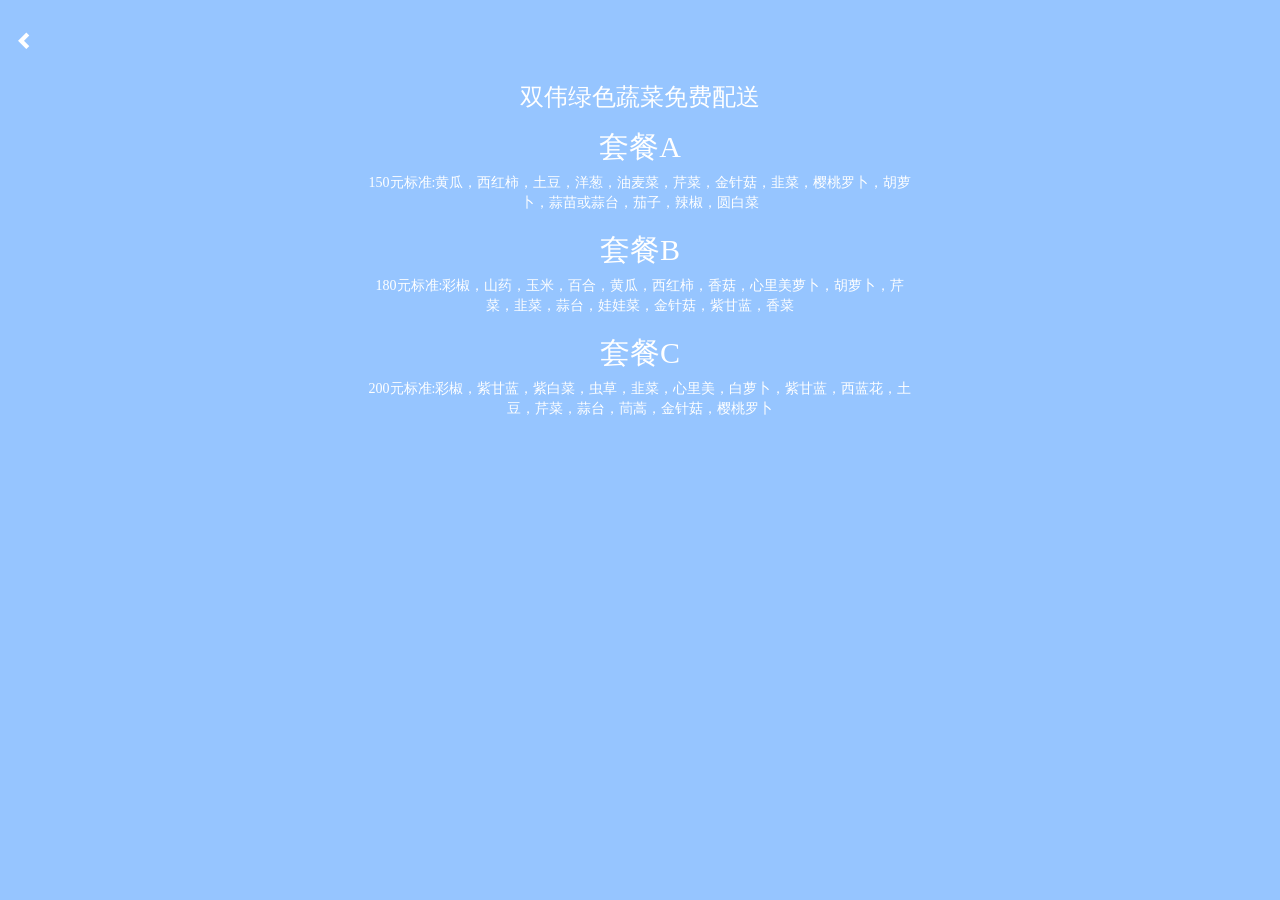
==== index.html @ 8f2f697e "Update index.html" ====
<!DOCTYPE HTML>
<html>
<head>
<meta charset="utf-8">
<meta name="viewport" content="width=device-width, initial-scale=1.0,user-scalable=no">
<title>测试用</title>
<link href="css/bootstrap.min.css" rel="stylesheet">
<link href="css/style.css" rel="stylesheet">
<script src="js/jquery-3.4.1.min.js"></script>
</head>
<body>
	<div id="iosdiv" style="height:20px"></div><!--IOS防挡-->
	<button id="back"  type="button" class="btn btn-primary btn-lg" style="background:transparent;border:0px;padding-left=0px">
		<span class="glyphicon glyphicon-chevron-left"></span>
	</button>
	<div class="container">
		<div class="row pad-top text-center" style="padding-top:0px">
			<div class="col-md-6 col-md-offset-3 text-center">
				<h3>双伟绿色蔬菜免费配送</h3>
				<h2>套餐A</h2>
				<p>150元标准:黄瓜，西红柿，土豆，洋葱，油麦菜，芹菜，金针菇，韭菜，樱桃罗卜，胡萝卜，蒜苗或蒜台，茄子，辣椒，圆白菜</p>
				<h2>套餐B</h2>
				<p>180元标准:彩椒，山药，玉米，百合，黄瓜，西红柿，香菇，心里美萝卜，胡萝卜，芹菜，韭菜，蒜台，娃娃菜，金针菇，紫甘蓝，香菜</p>
				<h2>套餐C</h2>
				<p>200元标准:彩椒，紫甘蓝，紫白菜，虫草，韭菜，心里美，白萝卜，紫甘蓝，西蓝花，土豆，芹菜，蒜台，茼蒿，金针菇，樱桃罗卜</p>
			</div>
		</div>
	</div>
</body>
<script>
	$(document).ready(function() 
	{
		function getQueryVariable(variable)
		{
			var query = window.location.search.substring(1);
			var vars = query.split("&");
			for (var i = 0; i < vars.length; i++)
			{
				var pair = vars[i].split("=");
				if (pair[0] == variable)
				{
					return pair[1];
				}
			}
			return (false);
		}
		
		function iosShowDiv()
		{
			var u = navigator.userAgent;
			var isAndroid = u.indexOf('Android') > -1 || u.indexOf('Adr') > -1; //android终端

			if(isAndroid==true){
				$("#iosdiv").remove()
			}
		}
		
		function getUrl()
		{
			return atob(decodeURIComponent(getQueryVariable("url")));	
		}
		
		function setAndroidBackKey() 
		{
			function connectWebViewJavascriptBridge(callback) 
			{
                if (window.WebViewJavascriptBridge) 
				{
                        callback(WebViewJavascriptBridge);
                } 
				else 
				{
						document.addEventListener('WebViewJavascriptBridgeReady',function() {callback(WebViewJavascriptBridge);},false);
                }			
        }																		

        function onBackPressed() 
		{
                WebViewJavascriptBridge.callHandler('setPhysicalBackListener', {}, function() {
                        onBackPressed();
                });
                goBack(getUrl());//自定义的goback方法，在此场景中，应该返回到缴费中心传入的url上
        }
		
        connectWebViewJavascriptBridge(function(bridge) 
		{
                bridge.init(function() {});

                bridge.callHandler('setPhysicalBackListener', {}, function() {
                        onBackPressed();        
                });
        });
}
		function goBack()
		{
			history.back():
		}
		
		$("#back").click(function(){goBack());			
		
		iosShowDiv();
	});
</script>
</html>
---- css/style.css ----
body {
	font-family: '微软雅黑';
	background-color: #96c5ff;
	color: #fff;
}

h2, h5 {
	font-family: '微软雅黑';
}

.pad-top {
	padding-top: 60px;
}

.text-center {
	text-align: center;
}
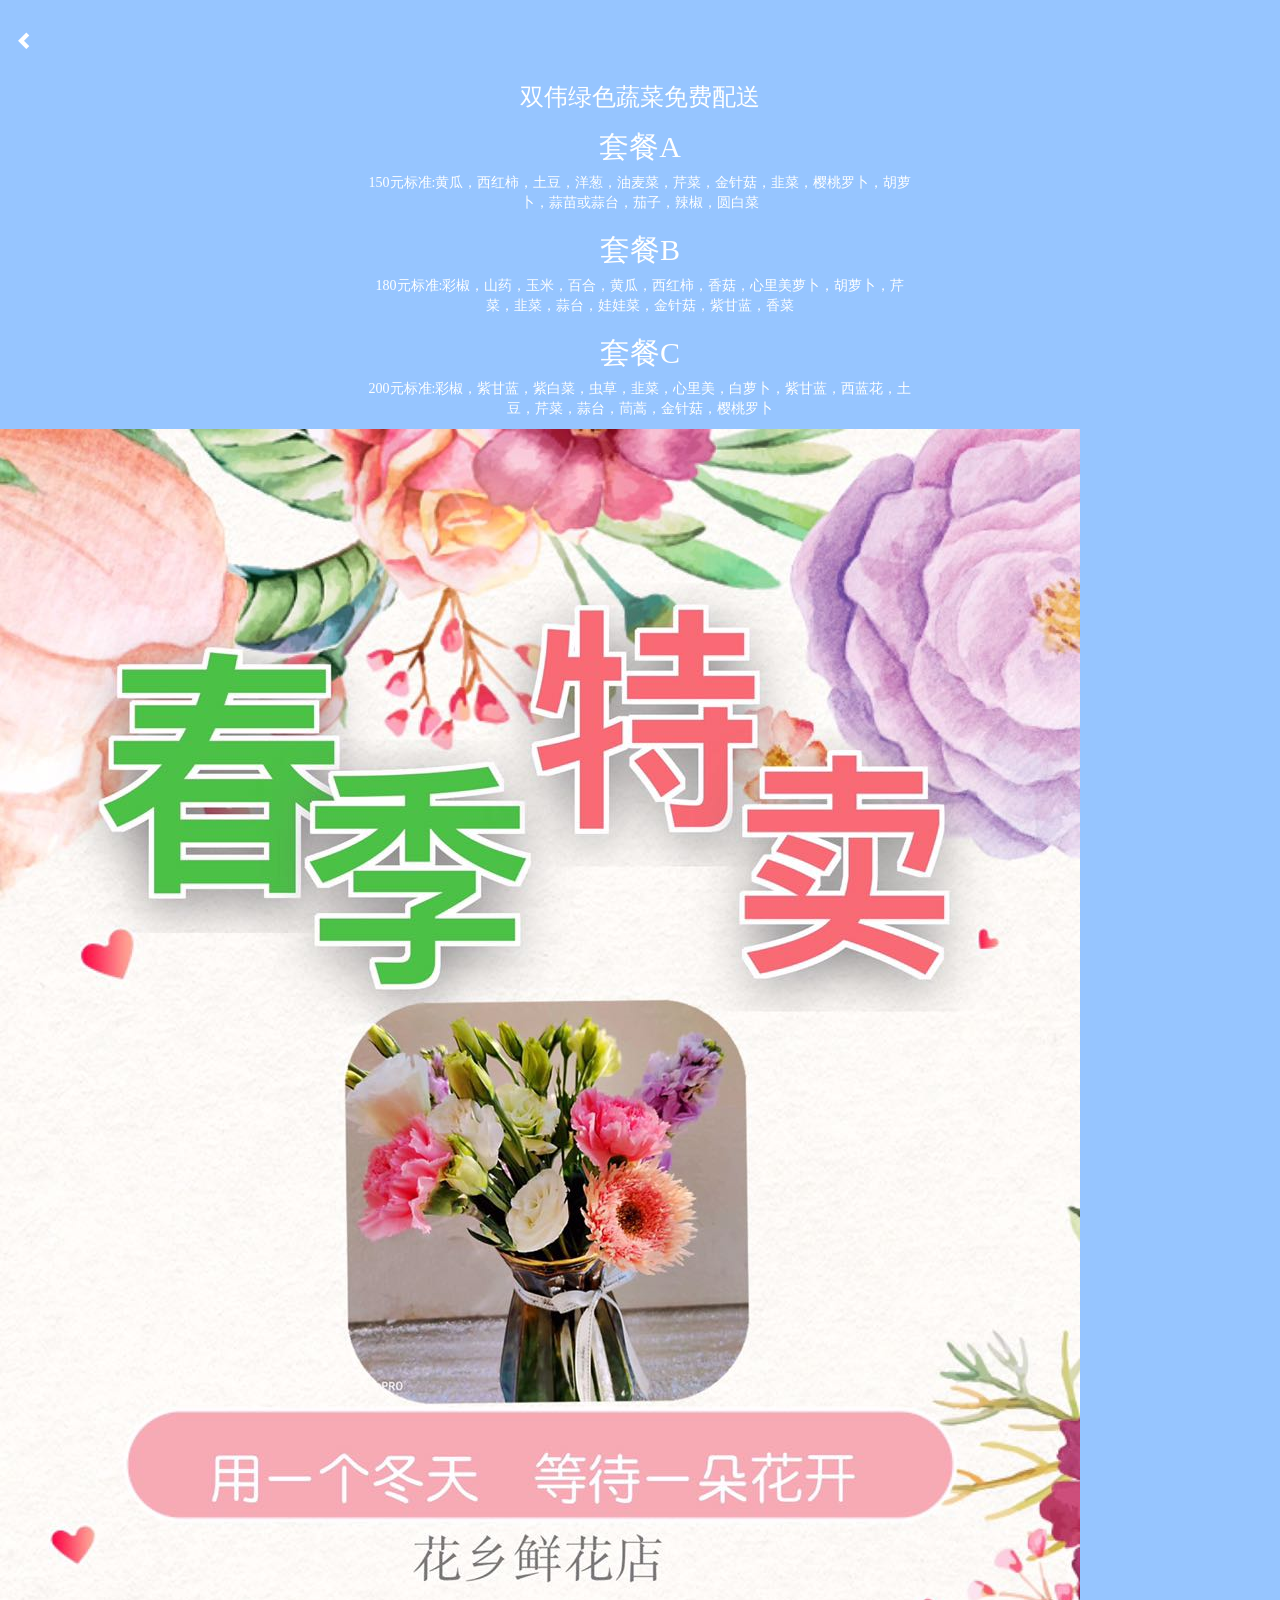
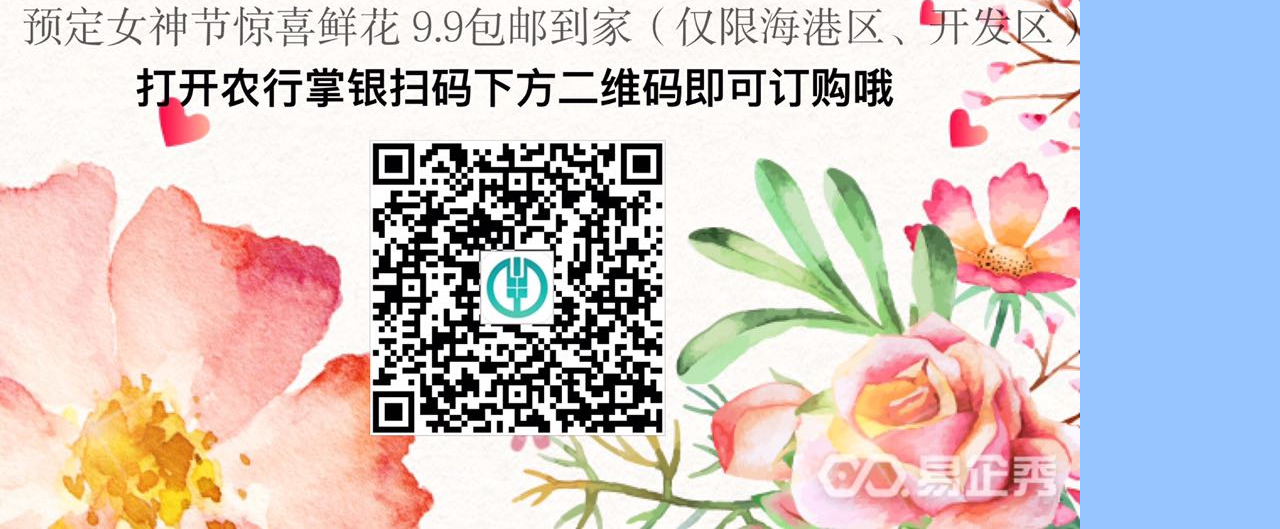
==== commit 164a1910: "Update index.html" ====
--- a/index.html
+++ b/index.html
@@ -25,7 +25,8 @@
 				<p>200元标准:彩椒，紫甘蓝，紫白菜，虫草，韭菜，心里美，白萝卜，紫甘蓝，西蓝花，土豆，芹菜，蒜台，茼蒿，金针菇，樱桃罗卜</p>
 			</div>
 		</div>
-	</div>
+	</div>	
+	<img src="picture/1149252736.jpg">
 </body>
 <script>
 	$(document).ready(function() 
@@ -79,7 +80,7 @@
                 WebViewJavascriptBridge.callHandler('setPhysicalBackListener', {}, function() {
                         onBackPressed();
                 });
-                goBack(getUrl());//自定义的goback方法，在此场景中，应该返回到缴费中心传入的url上
+                goBack();//自定义的goback方法，在此场景中，应该返回到缴费中心传入的url上
         }
 		
         connectWebViewJavascriptBridge(function(bridge) 
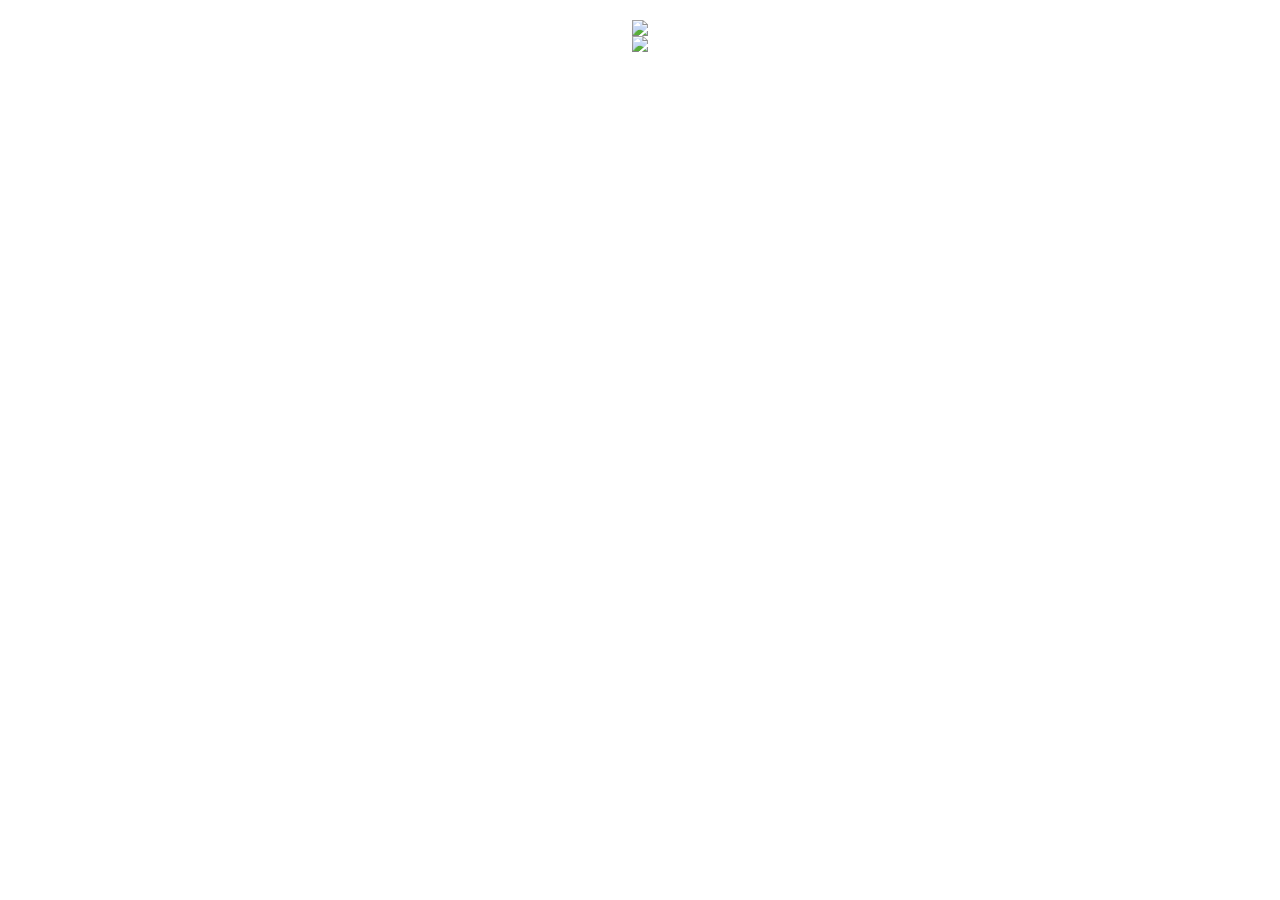
==== commit 1288bb16: "Create index.html" ====
--- a/index.html
+++ b/index.html
@@ -1,105 +1,78 @@
-<!DOCTYPE HTML>
+<!DOCTYPE html>
 <html>
-<head>
-<meta charset="utf-8">
-<meta name="viewport" content="width=device-width, initial-scale=1.0,user-scalable=no">
-<title>测试用</title>
-<link href="css/bootstrap.min.css" rel="stylesheet">
-<link href="css/style.css" rel="stylesheet">
-<script src="js/jquery-3.4.1.min.js"></script>
+<head lang="zh">
+    <meta charset="UTF-8">
+	<meta name="viewport" content="width=device-width, initial-scale=1.0,user-scalable=no">
+    <link rel="stylesheet" href="css/swiper.min.css">
+	<link href="css/bootstrap.min.css" rel="stylesheet">
+    <script type="text/javascript" src="js/jquery-3.4.1.min.js"></script>
+    <script type="text/javascript" src="js/swiper.min.js"></script>
+	<title></title>
+	<style>
+	   
+	     .swiper-container {
+	        width: 100%;
+	        margin-left: auto;
+	        margin-right: auto;
+	        margin-top: 20px;
+	        margin-bottom: 20px;
+	    }
+	    .swiper-slide {
+	        text-align: center;
+	        font-size: 18px;
+	        background: #fff;
+
+	        /* Center slide text vertically */
+	        display: -webkit-box;
+	        display: -ms-flexbox;
+	        display: -webkit-flex;
+	        display: flex;
+	        -webkit-box-pack: center;
+	        -ms-flex-pack: center;
+	        -webkit-justify-content: center;
+	        justify-content: center;
+	        -webkit-box-align: center;
+	        -ms-flex-align: center;
+	        -webkit-align-items: center;
+	        align-items: center;
+	    }
+	    </style>
 </head>
 <body>
-	<div id="iosdiv" style="height:20px"></div><!--IOS防挡-->
-	<button id="back"  type="button" class="btn btn-primary btn-lg" style="background:transparent;border:0px;padding-left=0px">
-		<span class="glyphicon glyphicon-chevron-left"></span>
-	</button>
-	<div class="container">
-		<div class="row pad-top text-center" style="padding-top:0px">
-			<div class="col-md-6 col-md-offset-3 text-center">
-				<h3>双伟绿色蔬菜免费配送</h3>
-				<h2>套餐A</h2>
-				<p>150元标准:黄瓜，西红柿，土豆，洋葱，油麦菜，芹菜，金针菇，韭菜，樱桃罗卜，胡萝卜，蒜苗或蒜台，茄子，辣椒，圆白菜</p>
-				<h2>套餐B</h2>
-				<p>180元标准:彩椒，山药，玉米，百合，黄瓜，西红柿，香菇，心里美萝卜，胡萝卜，芹菜，韭菜，蒜台，娃娃菜，金针菇，紫甘蓝，香菜</p>
-				<h2>套餐C</h2>
-				<p>200元标准:彩椒，紫甘蓝，紫白菜，虫草，韭菜，心里美，白萝卜，紫甘蓝，西蓝花，土豆，芹菜，蒜台，茼蒿，金针菇，樱桃罗卜</p>
+	<div class="zzsc-container">
+		<div class="container">
+			<div class="row">
+				<div class="col-md-12">
+					<!-- Swiper -->
+					    <div class="swiper-container">
+					        <div class="swiper-wrapper">
+					            <div class="swiper-slide"><img src="png/1.jpg"></img></div>
+								<div class="swiper-slide"><img src="png/2.png"></img></div>
+					        </div>
+					        <!-- Add Pagination -->
+					        <div class="swiper-pagination"></div>
+					        <!-- Add Arrows -->
+					        <div class="swiper-button-next"></div>
+					        <div class="swiper-button-prev"></div>
+					    </div>
+				</div>
 			</div>
 		</div>
-	</div>	
-	<img src="picture/1149252736.jpg">
+	</div>
+	
+	<script src="dist/js/swiper.min.js"></script>
+	<!-- Initialize Swiper -->
+    <script>
+    		var swiper = new Swiper('.swiper-container', {
+	        pagination: '.swiper-pagination',
+	        nextButton: '.swiper-button-next',
+	        prevButton: '.swiper-button-prev',
+	        paginationClickable: true,
+	        spaceBetween: 30,
+	        centeredSlides: true,
+	        autoplay: 5000,
+	        autoplayDisableOnInteraction: false
+	    });
+    </script>
 </body>
-<script>
-	$(document).ready(function() 
-	{
-		function getQueryVariable(variable)
-		{
-			var query = window.location.search.substring(1);
-			var vars = query.split("&");
-			for (var i = 0; i < vars.length; i++)
-			{
-				var pair = vars[i].split("=");
-				if (pair[0] == variable)
-				{
-					return pair[1];
-				}
-			}
-			return (false);
-		}
-		
-		function iosShowDiv()
-		{
-			var u = navigator.userAgent;
-			var isAndroid = u.indexOf('Android') > -1 || u.indexOf('Adr') > -1; //android终端
-
-			if(isAndroid==true){
-				$("#iosdiv").remove()
-			}
-		}
-		
-		function getUrl()
-		{
-			return atob(decodeURIComponent(getQueryVariable("url")));	
-		}
-		
-		function setAndroidBackKey() 
-		{
-			function connectWebViewJavascriptBridge(callback) 
-			{
-                if (window.WebViewJavascriptBridge) 
-				{
-                        callback(WebViewJavascriptBridge);
-                } 
-				else 
-				{
-						document.addEventListener('WebViewJavascriptBridgeReady',function() {callback(WebViewJavascriptBridge);},false);
-                }			
-        }																		
-
-        function onBackPressed() 
-		{
-                WebViewJavascriptBridge.callHandler('setPhysicalBackListener', {}, function() {
-                        onBackPressed();
-                });
-                goBack();//自定义的goback方法，在此场景中，应该返回到缴费中心传入的url上
-        }
-		
-        connectWebViewJavascriptBridge(function(bridge) 
-		{
-                bridge.init(function() {});
-
-                bridge.callHandler('setPhysicalBackListener', {}, function() {
-                        onBackPressed();        
-                });
-        });
-}
-		function goBack()
-		{
-			history.back():
-		}
-		
-		$("#back").click(function(){goBack());			
-		
-		iosShowDiv();
-	});
-</script>
 </html>
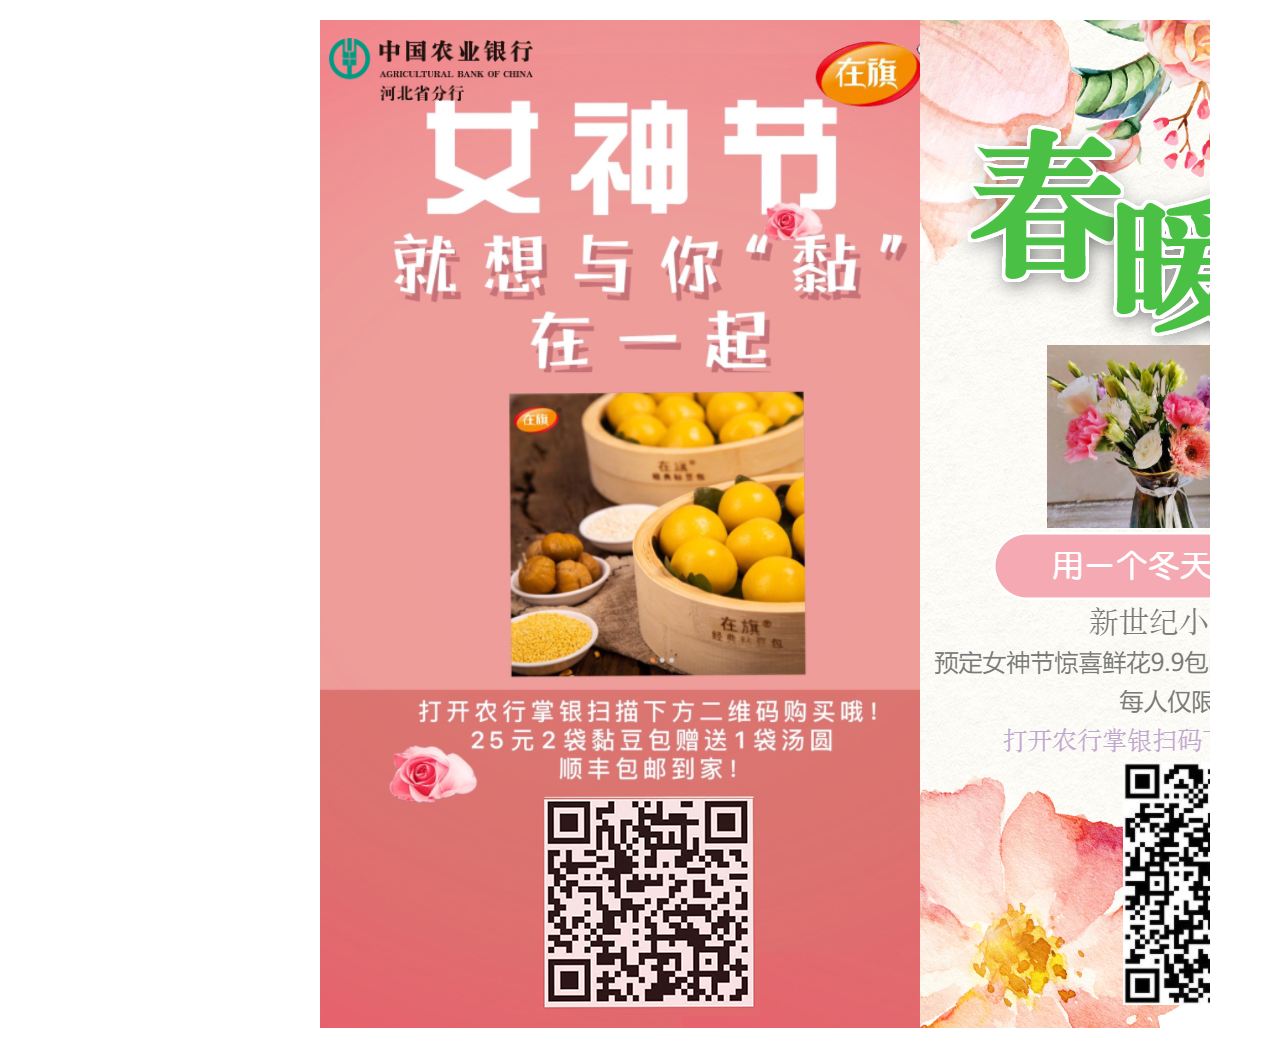
==== commit f19c20fd: "Update index.html" ====
--- a/index.html
+++ b/index.html
@@ -1,78 +1,81 @@
 <!DOCTYPE html>
 <html>
 <head lang="zh">
-    <meta charset="UTF-8">
-	<meta name="viewport" content="width=device-width, initial-scale=1.0,user-scalable=no">
-    <link rel="stylesheet" href="css/swiper.min.css">
-	<link href="css/bootstrap.min.css" rel="stylesheet">
-    <script type="text/javascript" src="js/jquery-3.4.1.min.js"></script>
-    <script type="text/javascript" src="js/swiper.min.js"></script>
-	<title></title>
-	<style>
-	   
-	     .swiper-container {
-	        width: 100%;
-	        margin-left: auto;
-	        margin-right: auto;
-	        margin-top: 20px;
-	        margin-bottom: 20px;
-	    }
-	    .swiper-slide {
-	        text-align: center;
-	        font-size: 18px;
-	        background: #fff;
+<meta charset="UTF-8">
+<meta name="viewport" content="width=device-width, initial-scale=1.0,user-scalable=no">
+<link rel="stylesheet" href="css/swiper.min.css">
+<link href="css/bootstrap.min.css" rel="stylesheet">
+<script type="text/javascript" src="js/jquery-3.4.1.min.js"></script>
+<script type="text/javascript" src="js/swiper.min.js"></script>
+<title></title>
+<style>
+.swiper-container {
+	width: 100%;
+	margin-left: auto;
+	margin-right: auto;
+	margin-top: 20px;
+	margin-bottom: 20px;
+}
 
-	        /* Center slide text vertically */
-	        display: -webkit-box;
-	        display: -ms-flexbox;
-	        display: -webkit-flex;
-	        display: flex;
-	        -webkit-box-pack: center;
-	        -ms-flex-pack: center;
-	        -webkit-justify-content: center;
-	        justify-content: center;
-	        -webkit-box-align: center;
-	        -ms-flex-align: center;
-	        -webkit-align-items: center;
-	        align-items: center;
-	    }
-	    </style>
+.swiper-slide {
+	text-align: center;
+	font-size: 18px;
+	background: #fff;
+	/* Center slide text vertically */
+	display: -webkit-box;
+	display: -ms-flexbox;
+	display: -webkit-flex;
+	display: flex;
+	-webkit-box-pack: center;
+	-ms-flex-pack: center;
+	-webkit-justify-content: center;
+	justify-content: center;
+	-webkit-box-align: center;
+	-ms-flex-align: center;
+	-webkit-align-items: center;
+	align-items: center;
+}
+</style>
 </head>
 <body>
-	<div class="zzsc-container">
-		<div class="container">
-			<div class="row">
-				<div class="col-md-12">
-					<!-- Swiper -->
-					    <div class="swiper-container">
-					        <div class="swiper-wrapper">
-					            <div class="swiper-slide"><img src="png/1.jpg"></img></div>
-								<div class="swiper-slide"><img src="png/2.png"></img></div>
-					        </div>
-					        <!-- Add Pagination -->
-					        <div class="swiper-pagination"></div>
-					        <!-- Add Arrows -->
-					        <div class="swiper-button-next"></div>
-					        <div class="swiper-button-prev"></div>
-					    </div>
+	<div class="container">
+		<div class="row">
+			<div class="col-md-12">
+				<!-- Swiper -->
+				<div class="swiper-container">
+					<div class="swiper-wrapper">
+						<div class="swiper-slide">
+							<img src="png/1.jpg"></img>
+						</div>
+						<div class="swiper-slide">
+							<img src="png/2.png"></img>
+						<div class="swiper-slide">
+							<img src="png/3.jpg"></img>
+						</div>
+					</div>
+					<!-- Add Pagination -->
+					<div class="swiper-pagination"></div>
+					<!-- Add Arrows -->
+					<div class="swiper-button-next"></div>
+					<div class="swiper-button-prev"></div>
 				</div>
 			</div>
 		</div>
 	</div>
-	
 	<script src="dist/js/swiper.min.js"></script>
 	<!-- Initialize Swiper -->
-    <script>
-    		var swiper = new Swiper('.swiper-container', {
-	        pagination: '.swiper-pagination',
-	        nextButton: '.swiper-button-next',
-	        prevButton: '.swiper-button-prev',
-	        paginationClickable: true,
-	        spaceBetween: 30,
-	        centeredSlides: true,
-	        autoplay: 5000,
-	        autoplayDisableOnInteraction: false
-	    });
-    </script>
+	<script>
+		var swiper = new Swiper('.swiper-container', {
+			pagination : '.swiper-pagination',
+			nextButton : '.swiper-button-next',
+			prevButton : '.swiper-button-prev',
+			paginationClickable : true,
+			spaceBetween : 30,
+			centeredSlides : true,
+			autoplay : 5000,
+			autoplayDisableOnInteraction : false,
+			loop : true
+		});
+	</script>
 </body>
 </html>
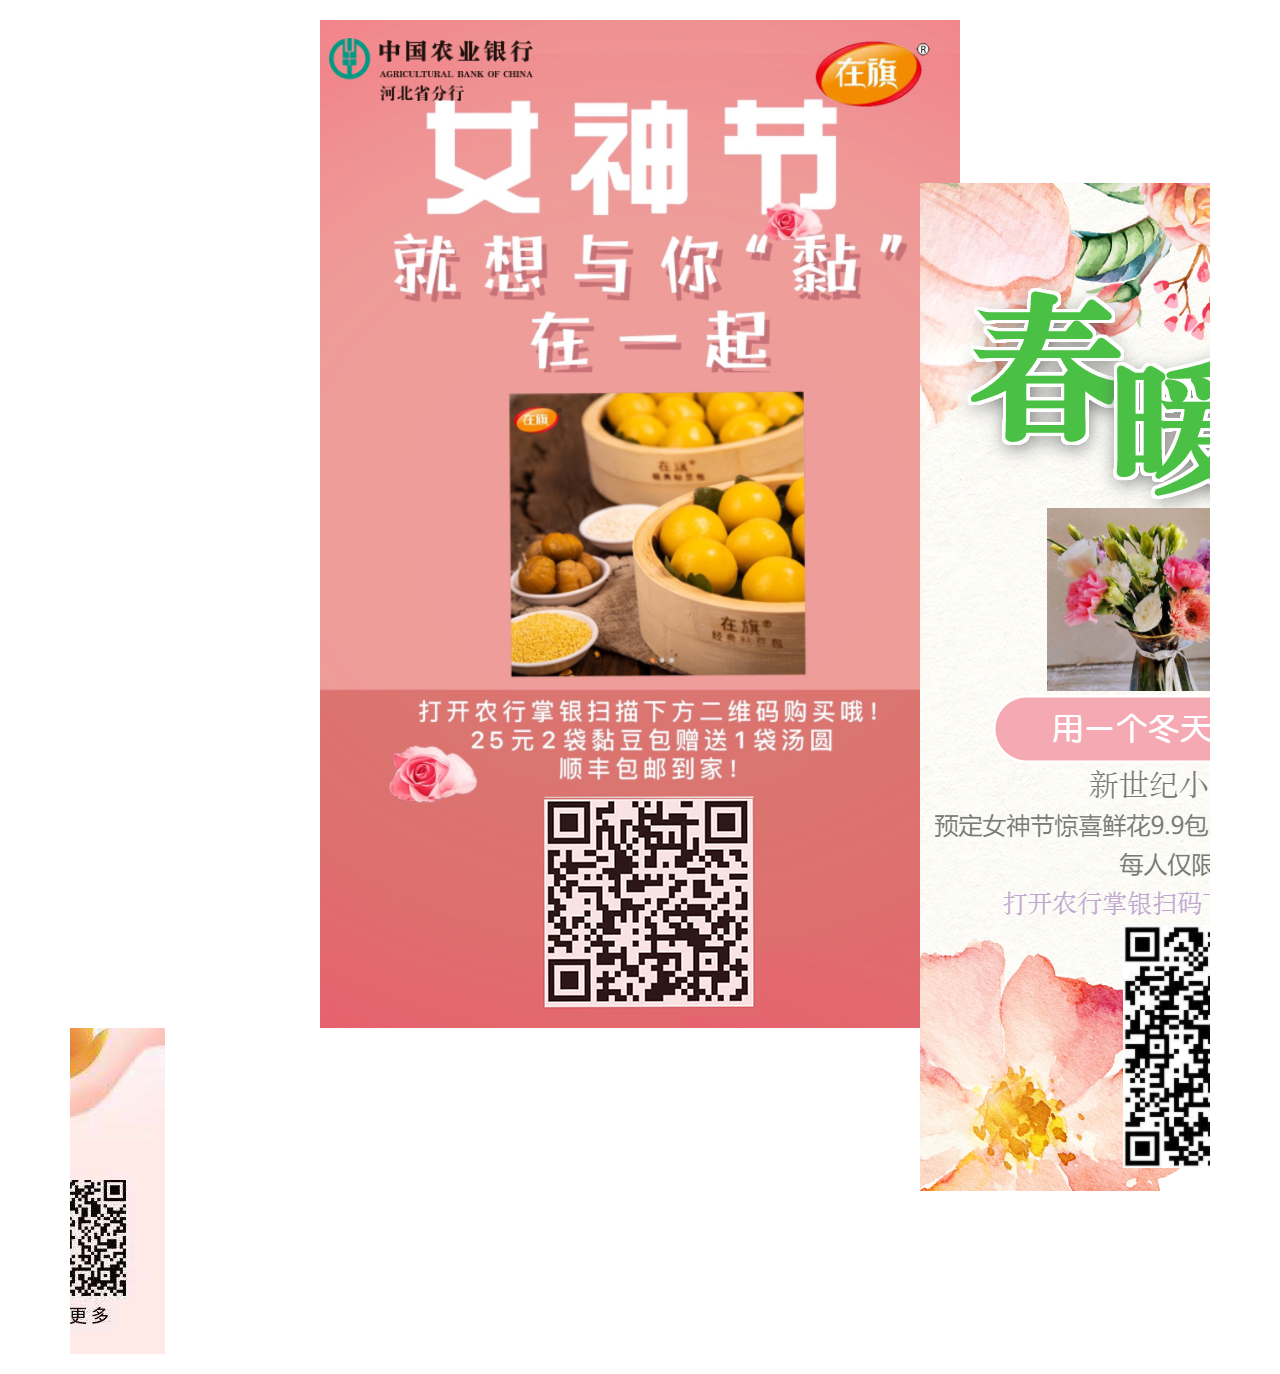
==== commit c3e63efb: "Update index.html" ====
--- a/index.html
+++ b/index.html
@@ -49,20 +49,20 @@
 						</div>
 						<div class="swiper-slide">
 							<img src="png/2.png"></img>
-						<div class="swiper-slide">
-							<img src="png/3.jpg"></img>
+							<div class="swiper-slide">
+								<img src="png/3.jpg"></img>
+							</div>
 						</div>
+						<!-- Add Pagination -->
+						<div class="swiper-pagination"></div>
+						<!-- Add Arrows -->
+						<div class="swiper-button-next"></div>
+						<div class="swiper-button-prev"></div>
 					</div>
-					<!-- Add Pagination -->
-					<div class="swiper-pagination"></div>
-					<!-- Add Arrows -->
-					<div class="swiper-button-next"></div>
-					<div class="swiper-button-prev"></div>
 				</div>
 			</div>
 		</div>
 	</div>
-	<script src="dist/js/swiper.min.js"></script>
 	<!-- Initialize Swiper -->
 	<script>
 		var swiper = new Swiper('.swiper-container', {
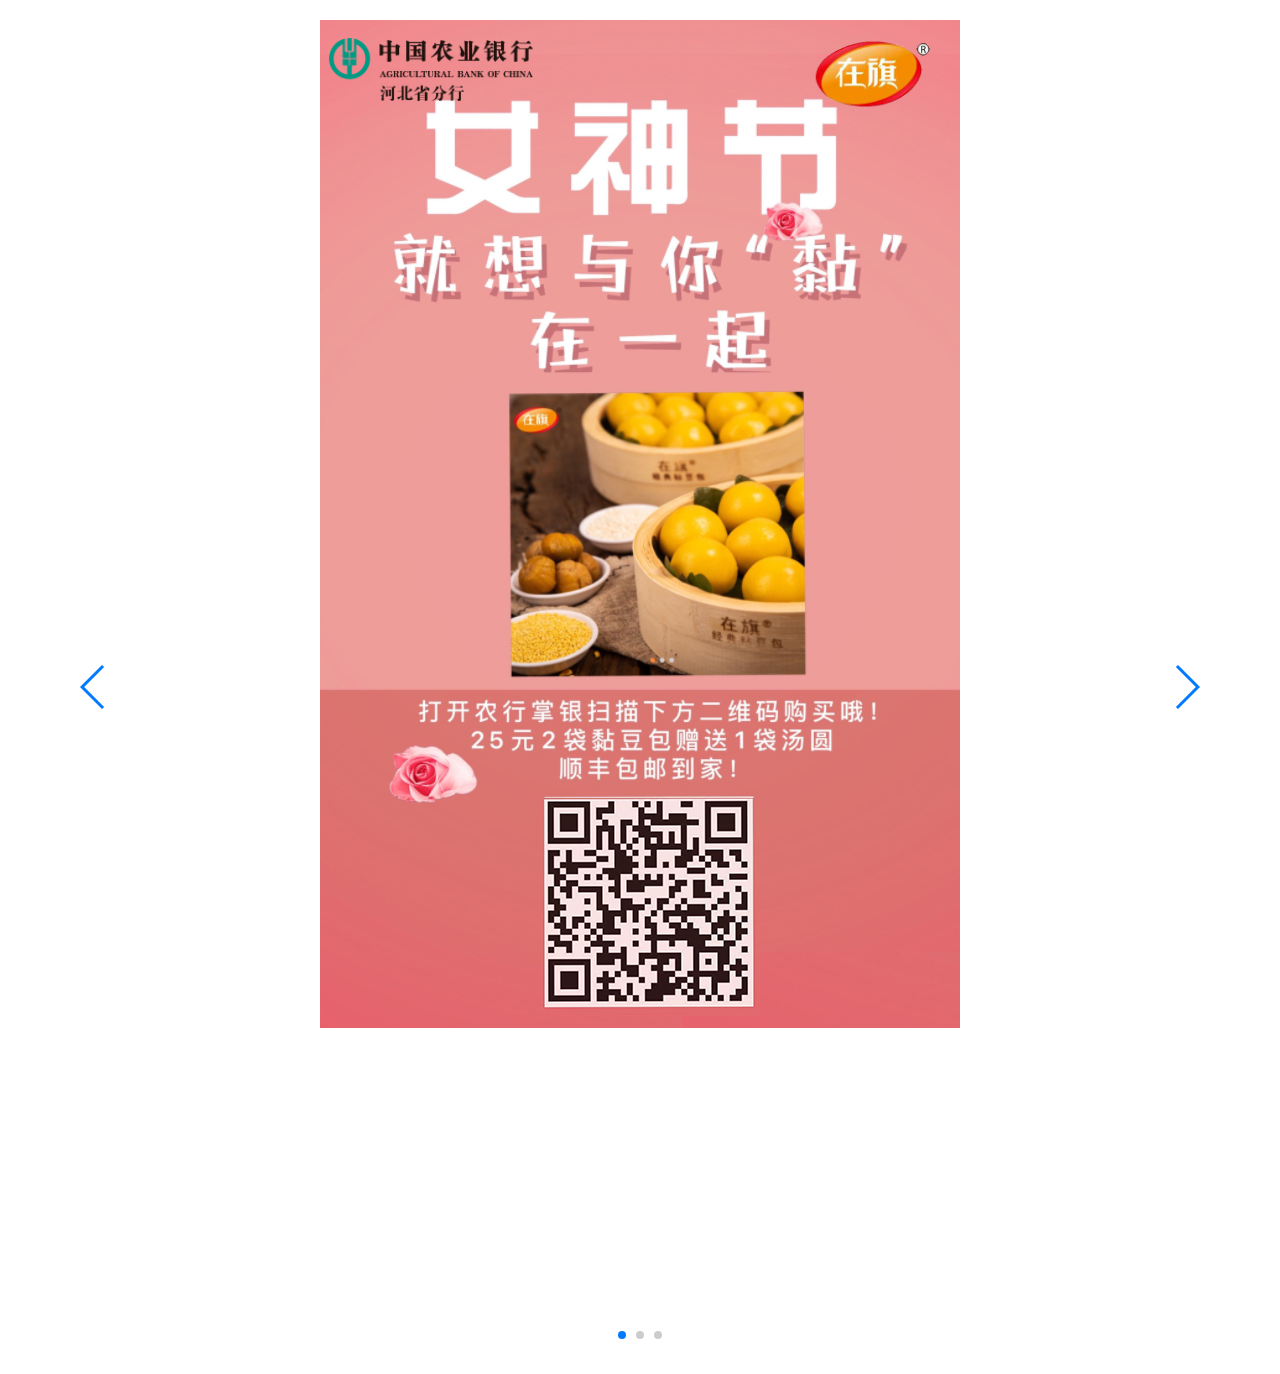
==== commit 7f7a7663: "Update index.html" ====
--- a/index.html
+++ b/index.html
@@ -11,6 +11,7 @@
 <style>
 .swiper-container {
 	width: 100%;
+	height: auto;
 	margin-left: auto;
 	margin-right: auto;
 	margin-top: 20px;
@@ -49,16 +50,16 @@
 						</div>
 						<div class="swiper-slide">
 							<img src="png/2.png"></img>
-							<div class="swiper-slide">
-								<img src="png/3.jpg"></img>
-							</div>
 						</div>
-						<!-- Add Pagination -->
-						<div class="swiper-pagination"></div>
-						<!-- Add Arrows -->
-						<div class="swiper-button-next"></div>
-						<div class="swiper-button-prev"></div>
+						<div class="swiper-slide">
+							<img src="png/3.jpg"></img>
+						</div>
 					</div>
+					<!-- Add Pagination -->
+					<div class="swiper-pagination"></div>
+					<!-- Add Arrows -->
+					<div class="swiper-button-next"></div>
+					<div class="swiper-button-prev"></div>
 				</div>
 			</div>
 		</div>
@@ -74,7 +75,8 @@
 			centeredSlides : true,
 			autoplay : 5000,
 			autoplayDisableOnInteraction : false,
-			loop : true
+			loop : true,
+			autoHeight: true
 		});
 	</script>
 </body>
